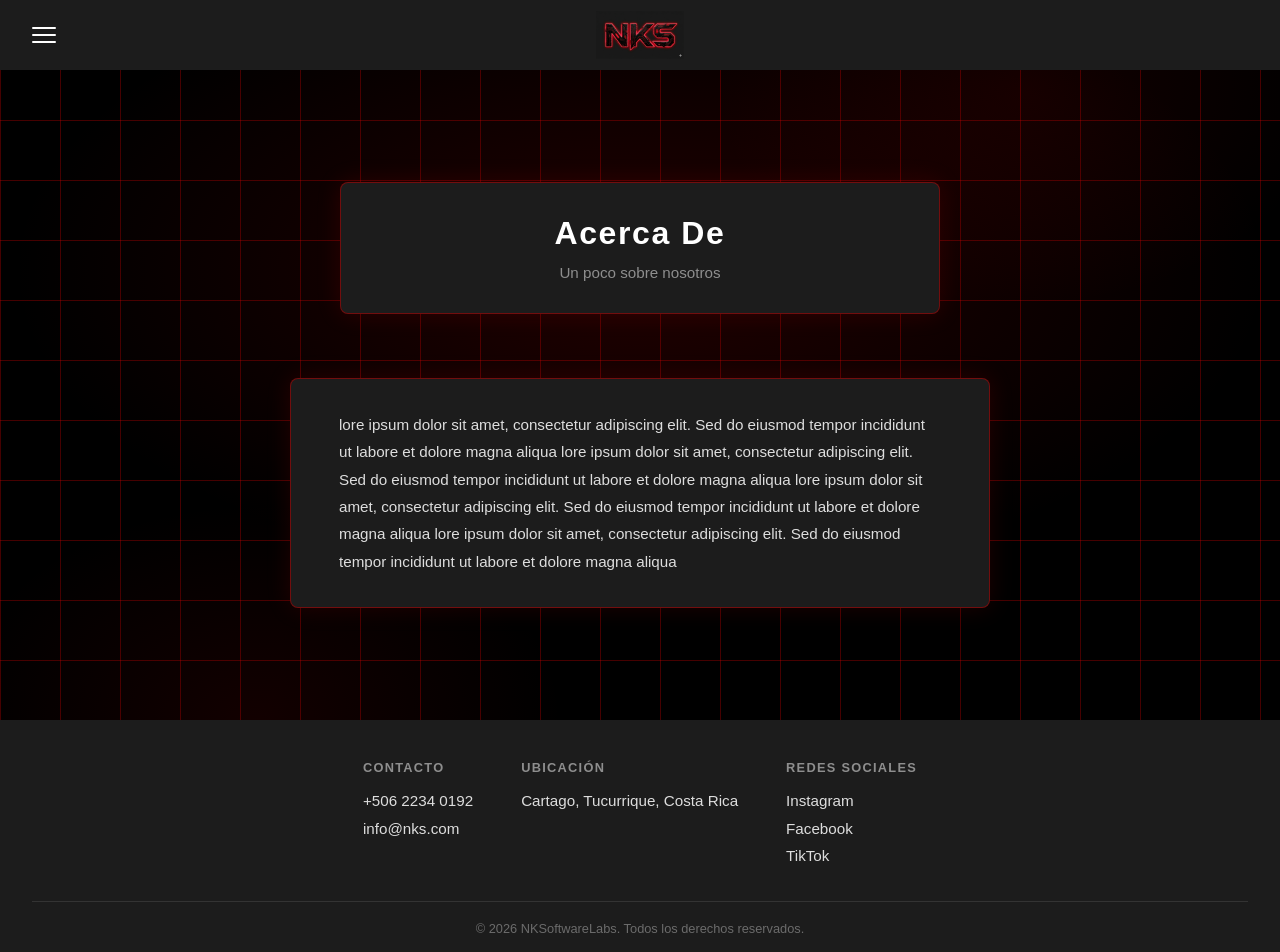
==== acerca_de.html @ ae1a6dfa "Add base of the sites" ====
<!-- Para Comentar -->
 <!--  -->

<!DOCTYPE html>
<html lang="es">
<head>
  <meta charset="UTF-8" />
  <meta name="viewport" content="width=device-width, initial-scale=1.0" />
  <title>NKS</title>
  <link rel="stylesheet" href="css/styles.css" />
</head>
<body>

  <!--Overlay Menu lateral-->
  <div class="overlay" id="overlay" onclick="cerrarMenu()"></div>

  <!--Menu lateral-->
  <nav class="sidebar" id="sidebar">
    <div class="sidebar-header">
      <span class="sidebar-logo">NKS</span>
      <button class="sidebar-close" onclick="cerrarMenu()">&#10005;</button>
    </div>
    <!--Enlaces del menú lateral-->
    <ul class="sidebar-links">
      <li><a href="index.html">Inicio</a></li>
      <li><a href="nks.html">NKS</a></li>
      <li><a href="precios.html">Precios</a></li>
      <li><a href="salas.html">Salas</a></li>
      <li><a href="acerca_de.html">Acerca De</a></li>
    </ul>
  </nav>

  <!--Barra superior-->
  <header class="topbar">
    <button class="menu-btn" onclick="abrirMenu()" aria-label="Abrir menú">
      <span class="hamburger">
        <span></span>
        <span></span>
        <span></span>
      </span>
    </button>
    <div class="topbar-center">
      <!--Imagen de la barra superior-->
      <img src="img/logo.jpg" alt="NKS Logo" class="topbar-img" />
    </div>
    <div class="topbar-right"></div>
  </header>

  <!--Contenido de la pagina-->
  <main class="main-content">

    <!-- Box de título de sección -->
    <div class="section-box">
      <h1>Acerca De</h1>
      <p>Un poco sobre nosotros</p>
    </div>

    <!-- Box de contenido -->
    <div class="content-box">
      <p>
        lore ipsum dolor sit amet, consectetur adipiscing elit. Sed do eiusmod tempor incididunt ut labore et dolore magna aliqua
        lore ipsum dolor sit amet, consectetur adipiscing elit. Sed do eiusmod tempor incididunt ut labore et dolore magna aliqua
        lore ipsum dolor sit amet, consectetur adipiscing elit. Sed do eiusmod tempor incididunt ut labore et dolore magna aliqua
        lore ipsum dolor sit amet, consectetur adipiscing elit. Sed do eiusmod tempor incididunt ut labore et dolore magna aliqua
      </p>
    </div>




  </main>

  <!--Pie de página-->
  <footer class="footer">
    <div class="footer-inner">

      <div class="footer-col">
        <h4>Contacto</h4>
        <p>+506 2234 0192</p>
        <p>info@nks.com</p>
      </div>

      <div class="footer-col">
        <h4>Ubicación</h4>
        <p>Cartago, Tucurrique, Costa Rica</p>
      </div>

      <div class="footer-col">
        <h4>Redes Sociales</h4>
        <p>Instagram</p>
        <p>Facebook</p>
        <p>TikTok</p>
      </div>

    </div>
    <div class="footer-bottom">
      <p>&copy; 2026 NKSoftwareLabs. Todos los derechos reservados.</p>
    </div>
  </footer>

  <!--Scripts-->
  <script>
    function abrirMenu() {
      document.getElementById('sidebar').classList.add('open');
      document.getElementById('overlay').classList.add('active');
    }
    function cerrarMenu() {
      document.getElementById('sidebar').classList.remove('open');
      document.getElementById('overlay').classList.remove('active');
    }
  </script>

</body>
</html>
---- css/styles.css ----
/* Para comentar */
/*  */


*, *::before, *::after {
  margin: 0;
  padding: 0;
  box-sizing: border-box;
}

body {
  background-color: #000000;
  background-image:
    linear-gradient(rgba(200, 0, 0, 0.35) 1px, transparent 1px),
    linear-gradient(90deg, rgba(200, 0, 0, 0.35) 1px, transparent 1px);
  background-size: 60px 60px;
  color: #ffffff;
  font-family: 'Segoe UI', sans-serif;
  min-height: 100vh;
  display: flex;
  flex-direction: column;
  position: relative;
}

body::before {
  content: '';
  position: fixed;
  inset: 0;
  background:
    radial-gradient(ellipse 70% 50% at 50% 30%, rgba(180, 0, 0, 0.18) 0%, transparent 70%),
    radial-gradient(ellipse 40% 40% at 20% 80%, rgba(180, 0, 0, 0.1) 0%, transparent 60%),
    radial-gradient(ellipse 40% 40% at 80% 10%, rgba(180, 0, 0, 0.1) 0%, transparent 60%);
  pointer-events: none;
  z-index: 0;
}

header, nav, main, footer {
  position: relative;
  z-index: 1;
}

/* BARRA SUPERIOR*/
.topbar {
  position: fixed;
  top: 0;
  left: 0;
  right: 0;
  height: 70px;
  background-color: #1C1C1C;
  display: flex;
  align-items: center;
  justify-content: space-between;
  padding: 0 1.5rem;
  z-index: 200;
}

.menu-btn {
  background: none;
  border: none;
  color: #ffffff;
  font-size: 1.6rem;
  cursor: pointer;
  display: flex;
  align-items: center;
  justify-content: center;
  width: 40px;
  height: 40px;
}

.menu-btn:hover {
  opacity: 0.75;
}

.hamburger {
  display: flex;
  flex-direction: column;
  gap: 5px;
  width: 24px;
}

.hamburger span {
  display: block;
  height: 2px;
  width: 100%;
  background-color: #ffffff;
  border-radius: 2px;
  transition: opacity 0.2s;
}

/* Imagen centrada en la topbar */
.topbar-center {
  position: absolute;
  left: 50%;
  transform: translateX(-50%);
  display: flex;
  align-items: center;
}

.topbar-img {
  height: 48px;
  width: auto;
  object-fit: contain;
}

/* Mantener la imagen centrada */
.topbar-right {
  width: 40px;
}

/* Menu lateral */
.sidebar {
  position: fixed;
  top: 0;
  left: -280px;
  width: 280px;
  height: 100vh;
  background-color: #1C1C1C;
  z-index: 300;
  transition: left 0.3s ease;
  display: flex;
  flex-direction: column;
}

.sidebar.open {
  left: 0;
}

.sidebar-header {
  display: flex;
  align-items: center;
  justify-content: space-between;
  padding: 1.2rem 1.5rem;
  border-bottom: 1px solid rgba(255,255,255,0.1);
  height: 70px;
}

.sidebar-logo {
  color: #ffffff;
  font-size: 1.4rem;
  font-weight: 700;
  letter-spacing: 2px;
}

.sidebar-close {
  background: none;
  border: none;
  color: #ffffff;
  font-size: 1.2rem;
  cursor: pointer;
  opacity: 0.7;
  transition: opacity 0.2s;
}

.sidebar-close:hover {
  opacity: 1;
}

.sidebar-links {
  list-style: none;
  padding: 1.5rem 0;
}

.sidebar-links li a {
  display: block;
  color: #ffffff;
  text-decoration: none;
  font-size: 1rem;
  padding: 0.9rem 1.8rem;
  opacity: 0.8;
  transition: background 0.2s, opacity 0.2s;
  letter-spacing: 0.02em;
}

.sidebar-links li a:hover {
  background: rgba(255,255,255,0.07);
  opacity: 1;
}

/* Overlay */
.overlay {
  display: none;
  position: fixed;
  inset: 0;
  background: rgba(0,0,0,0.45);
  z-index: 250;
}

.overlay.active {
  display: block;
}

/* Contenido principal */
.main-content {
  margin-top: 70px;
  flex: 1;
  padding: 3rem 2rem;
}

/* Pie de página */
.footer {
  background-color: #1C1C1C;
  color: #ffffff;
  padding: 2.5rem 2rem 1rem;
  margin-top: auto;
  position: relative;
  z-index: 2;
}

.footer-inner {
  display: flex;
  gap: 3rem;
  flex-wrap: wrap;
  justify-content: center;
  padding-bottom: 2rem;
  border-bottom: 1px solid rgba(255,255,255,0.1);
}

.footer-col h4 {
  font-size: 0.8rem;
  font-weight: 600;
  letter-spacing: 0.1em;
  text-transform: uppercase;
  color: rgba(255,255,255,0.5);
  margin-bottom: 0.75rem;
}

.footer-col p {
  font-size: 0.95rem;
  color: rgba(255,255,255,0.85);
  line-height: 1.8;
}

.footer-bottom {
  text-align: center;
  padding-top: 1.2rem;
  font-size: 0.8rem;
  color: rgba(255,255,255,0.35);
}

/* Fin css base */









/* Box titulo de seccion */
.section-box {
  border: 1px solid rgba(200, 0, 0, 0.5);
  border-radius: 8px;
  padding: 2rem 3rem;
  max-width: 600px;
  margin: 4rem auto;
  text-align: center;
  background: #1C1C1C;
  box-shadow: 0 0 24px rgba(200, 0, 0, 0.15);
}

.section-box h1 {
  font-size: 2rem;
  font-weight: 700;
  color: #ffffff;
  letter-spacing: 0.05em;
}

.section-box p {
  margin-top: 0.75rem;
  font-size: 0.95rem;
  color: rgba(255, 255, 255, 0.5);
}

/* Box de contenido */
.content-box {
  border: 1px solid rgba(200, 0, 0, 0.5);
  border-radius: 8px;
  padding: 2rem 3rem;
  max-width: 700px;
  margin: 0 auto 4rem;
  text-align: left;
  background: #1C1C1C;
  box-shadow: 0 0 24px rgba(200, 0, 0, 0.15);
}

.content-box p {
  font-size: 0.95rem;
  color: rgba(255, 255, 255, 0.85);
  line-height: 1.8;
  margin-bottom: 1rem;
}

.content-box p:last-child {
  margin-bottom: 0;
}
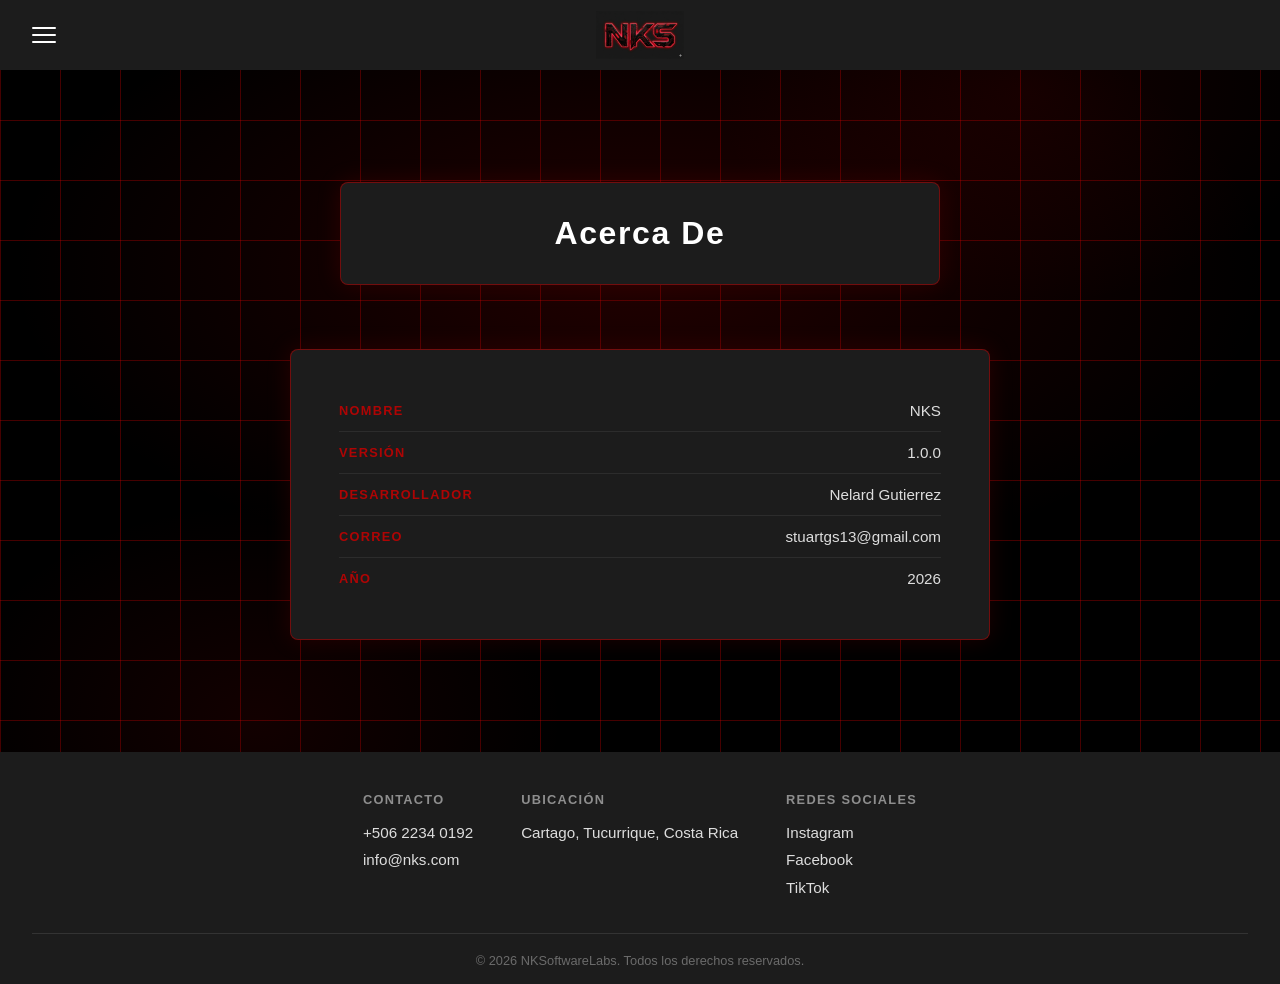
==== commit c597999c: "Add About" ====
--- a/acerca_de.html
+++ b/acerca_de.html
@@ -52,21 +52,30 @@
     <!-- Box de título de sección -->
     <div class="section-box">
       <h1>Acerca De</h1>
-      <p>Un poco sobre nosotros</p>
     </div>
 
-    <!-- Box de contenido -->
-    <div class="content-box">
-      <p>
-        lore ipsum dolor sit amet, consectetur adipiscing elit. Sed do eiusmod tempor incididunt ut labore et dolore magna aliqua
-        lore ipsum dolor sit amet, consectetur adipiscing elit. Sed do eiusmod tempor incididunt ut labore et dolore magna aliqua
-        lore ipsum dolor sit amet, consectetur adipiscing elit. Sed do eiusmod tempor incididunt ut labore et dolore magna aliqua
-        lore ipsum dolor sit amet, consectetur adipiscing elit. Sed do eiusmod tempor incididunt ut labore et dolore magna aliqua
-      </p>
+    <div class="about-box">
+      <div class="about-row">
+        <span>Nombre</span>
+        <span>NKS</span>
+      </div>
+      <div class="about-row">
+        <span>Versión</span>
+        <span>1.0.0</span>
+      </div>
+      <div class="about-row">
+        <span>Desarrollador</span>
+        <span>Nelard Gutierrez</span>
+      </div>
+      <div class="about-row">
+        <span>Correo</span>
+        <span>stuartgs13@gmail.com</span>
+      </div>
+      <div class="about-row">
+        <span>Año</span>
+        <span>2026</span>
+      </div>
     </div>
-
-
-
 
   </main>
 
--- a/css/styles.css
+++ b/css/styles.css
@@ -246,7 +246,6 @@
 
 
 
-
 /* Box titulo de seccion */
 .section-box {
   border: 1px solid rgba(200, 0, 0, 0.5);
@@ -293,4 +292,152 @@
 
 .content-box p:last-child {
   margin-bottom: 0;
+}
+
+/* Boxs con imagen lateral */
+.box-row {
+  display: flex;
+  align-items: center;
+  gap: 2rem;
+  max-width: 1100px;
+  margin: 0 auto 4rem;
+}
+
+.box-row.reverse {
+  flex-direction: row-reverse;
+}
+
+.box-row .content-box {
+  flex: 1;
+  margin: 0;
+}
+
+.box-img {
+  flex: 1;
+  max-width: 400px;
+  border-radius: 8px;
+  overflow: hidden;
+  border: 1px solid rgba(200, 0, 0, 0.5);
+  box-shadow: 0 0 24px rgba(200, 0, 0, 0.15);
+}
+
+.box-img img {
+  width: 100%;
+  height: 100%;
+  object-fit: cover;
+  display: block;
+}
+
+/* Tarjetas de precios */
+.cards-grid {
+  display: grid;
+  grid-template-columns: repeat(4, 1fr);
+  gap: 1.5rem;
+  max-width: 1100px;
+  margin: 0 auto 4rem;
+}
+
+.card {
+  border: 1px solid rgba(200, 0, 0, 0.5);
+  border-radius: 8px;
+  padding: 1.5rem;
+  text-align: center;
+  background: #1C1C1C;
+  box-shadow: 0 0 24px rgba(200, 0, 0, 0.15);
+}
+
+.card h3 {
+  font-size: 1.1rem;
+  font-weight: 700;
+  color: #ffffff;
+  margin-bottom: 0.5rem;
+}
+
+.card p {
+  font-size: 0.82rem;
+  color: rgba(255, 255, 255, 0.5);
+  margin-bottom: 0.4rem;
+  line-height: 1.5;
+}
+
+.card .card-tipo {
+  font-size: 0.78rem;
+  color: rgba(200, 0, 0, 0.85);
+  text-transform: uppercase;
+  letter-spacing: 0.08em;
+  margin-bottom: 0.5rem;
+}
+
+.card .card-precio {
+  font-size: 1rem;
+  font-weight: 600;
+  color: #ffffff;
+}
+
+/* Tarjetas de salas */
+.salas-grid {
+  display: grid;
+  grid-template-columns: repeat(3, 1fr);
+  gap: 1.5rem;
+  max-width: 1100px;
+  margin: 0 auto 4rem;
+}
+
+.sala-card {
+  border: 1px solid rgba(200, 0, 0, 0.5);
+  border-radius: 8px;
+  padding: 2rem;
+  background: #1C1C1C;
+  box-shadow: 0 0 24px rgba(200, 0, 0, 0.15);
+}
+
+.sala-card h2 {
+  font-size: 1.3rem;
+  font-weight: 700;
+  color: #ffffff;
+  margin-bottom: 1rem;
+  padding-bottom: 0.75rem;
+  border-bottom: 1px solid rgba(200, 0, 0, 0.3);
+}
+
+.sala-card p {
+  font-size: 0.92rem;
+  color: rgba(255, 255, 255, 0.75);
+  line-height: 1.8;
+}
+
+/* box acerca de */
+.about-box {
+  border: 1px solid rgba(200, 0, 0, 0.5);
+  border-radius: 8px;
+  padding: 2.5rem 3rem;
+  max-width: 700px;
+  margin: 0 auto 4rem;
+  background: #1C1C1C;
+  box-shadow: 0 0 24px rgba(200, 0, 0, 0.15);
+}
+
+.about-row {
+  display: flex;
+  justify-content: space-between;
+  align-items: center;
+  padding: 0.75rem 0;
+  border-bottom: 1px solid rgba(255, 255, 255, 0.07);
+}
+
+.about-row:last-child {
+  border-bottom: none;
+}
+
+.about-row span:first-child {
+  font-size: 0.8rem;
+  text-transform: uppercase;
+  letter-spacing: 0.1em;
+  color: rgba(200, 0, 0, 0.85);
+  font-weight: 600;
+}
+
+.about-row span:last-child {
+  font-size: 0.95rem;
+  color: rgba(255, 255, 255, 0.85);
 }
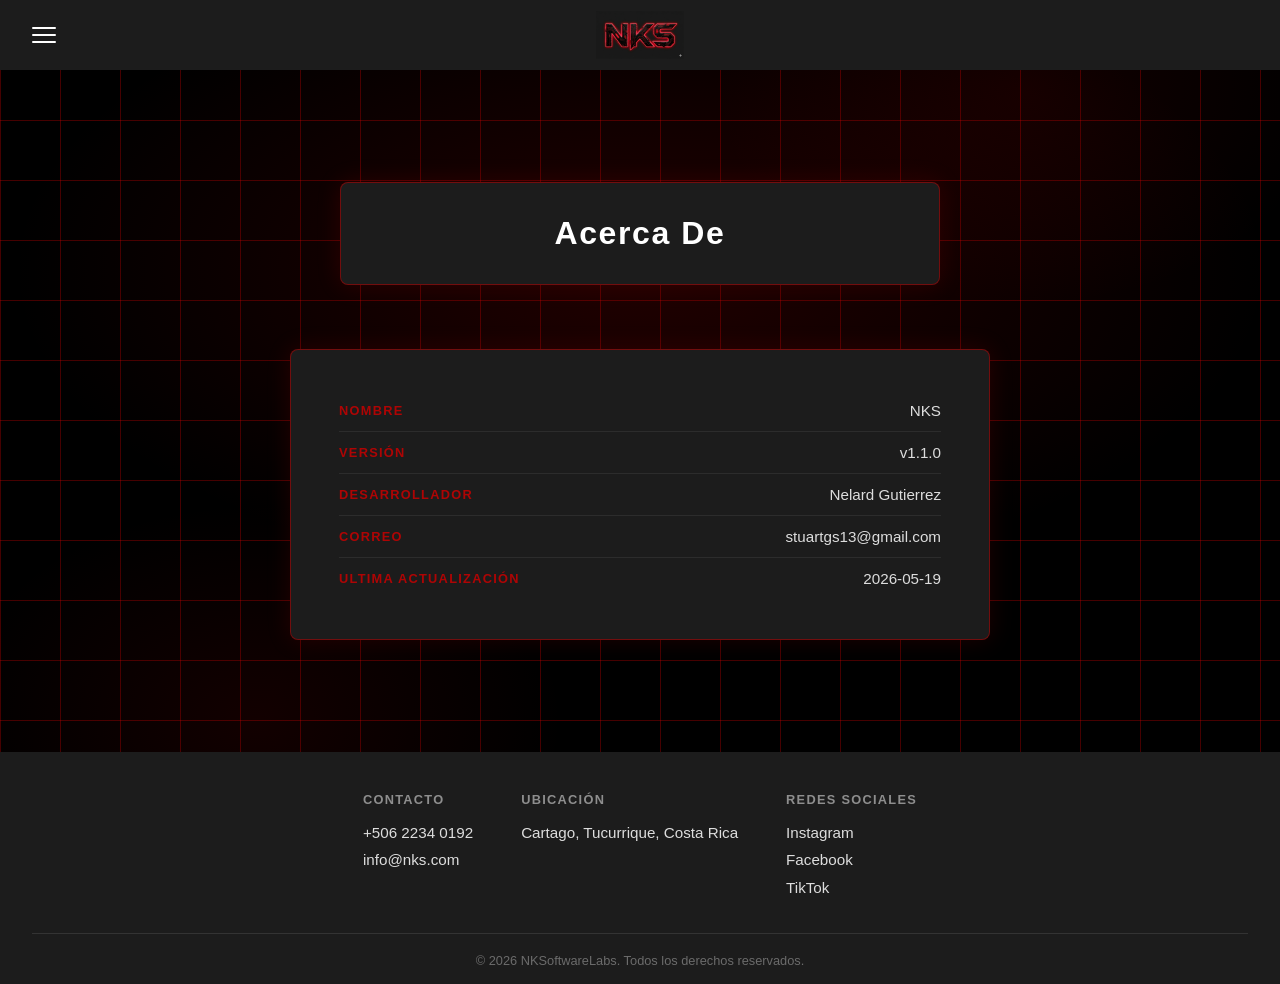
==== commit 34ddeecf: "Add points feature and complete the informaction" ====
--- a/acerca_de.html
+++ b/acerca_de.html
@@ -26,6 +26,7 @@
       <li><a href="nks.html">NKS</a></li>
       <li><a href="precios.html">Precios</a></li>
       <li><a href="salas.html">Salas</a></li>
+      <li><a href="puntos.html">Puntos</a></li>
       <li><a href="acerca_de.html">Acerca De</a></li>
     </ul>
   </nav>
@@ -61,7 +62,7 @@
       </div>
       <div class="about-row">
         <span>Versión</span>
-        <span>1.0.0</span>
+        <span>v1.1.0</span>
       </div>
       <div class="about-row">
         <span>Desarrollador</span>
@@ -72,8 +73,8 @@
         <span>stuartgs13@gmail.com</span>
       </div>
       <div class="about-row">
-        <span>Año</span>
-        <span>2026</span>
+        <span>Ultima Actualización</span>
+        <span>2026-05-19</span>
       </div>
     </div>
 
--- a/css/styles.css
+++ b/css/styles.css
@@ -1,6 +1,5 @@
 /* Para comentar */
 /*  */
-
 
 *, *::before, *::after {
   margin: 0;
@@ -104,7 +103,45 @@
 
 /* Mantener la imagen centrada */
 .topbar-right {
-  width: 40px;
+  display: flex;
+  align-items: center;
+}
+
+/* Botones de autenticacion */
+.auth-buttons {
+  display: flex;
+  gap: 0.75rem;
+  align-items: center;
+}
+
+.btn-login {
+  background: none;
+  border: 1px solid rgba(255, 255, 255, 0.3);
+  color: #ffffff;
+  padding: 0.4rem 1rem;
+  border-radius: 6px;
+  font-size: 0.85rem;
+  cursor: pointer;
+  transition: border-color 0.2s, color 0.2s;
+}
+
+.btn-login:hover {
+  border-color: #ffffff;
+}
+
+.btn-registro {
+  background: rgba(200, 0, 0, 0.8);
+  border: 1px solid transparent;
+  color: #ffffff;
+  padding: 0.4rem 1rem;
+  border-radius: 6px;
+  font-size: 0.85rem;
+  cursor: pointer;
+  transition: background 0.2s;
+}
+
+.btn-registro:hover {
+  background: rgba(200, 0, 0, 1);
 }
 
 /* Menu lateral */
@@ -440,4 +477,74 @@
 .about-row span:last-child {
   font-size: 0.95rem;
   color: rgba(255, 255, 255, 0.85);
+}
+
+/* BOX DE PUNTOS POR SALA */
+.puntos-grid {
+  display: grid;
+  grid-template-columns: repeat(3, 1fr);
+  gap: 1.5rem;
+  max-width: 900px;
+  margin: 0 auto 2rem;
+}
+
+.punto-card {
+  border: 1px solid rgba(200, 0, 0, 0.5);
+  border-radius: 8px;
+  padding: 1.5rem;
+  background: #1C1C1C;
+  box-shadow: 0 0 24px rgba(200, 0, 0, 0.15);
+  text-align: center;
+  display: flex;
+  flex-direction: column;
+  gap: 0.75rem;
+}
+
+.punto-card h3 {
+  font-size: 1rem;
+  font-weight: 700;
+  color: #ffffff;
+  padding-bottom: 0.75rem;
+  border-bottom: 1px solid rgba(200, 0, 0, 0.3);
+}
+
+.punto-card .pts-row {
+  display: flex;
+  justify-content: space-between;
+  align-items: center;
+}
+
+.punto-card .pts-label {
+  font-size: 0.78rem;
+  text-transform: uppercase;
+  letter-spacing: 0.08em;
+  color: rgba(200, 0, 0, 0.85);
+}
+
+.punto-card .pts-value {
+  font-size: 0.95rem;
+  font-weight: 600;
+  color: rgba(255, 255, 255, 0.85);
+}
+
+/* Box de informacion de puntos */
+.infopuntos-box {
+  border: 1px solid rgba(200, 0, 0, 0.5);
+  border-radius: 8px;
+  padding: 1.5rem 2rem;
+  max-width: 700px;
+  margin: 0 auto 4rem;
+  background: #1C1C1C;
+  box-shadow: 0 0 24px rgba(200, 0, 0, 0.15);
+  text-align: center;
+}
+
+.infopuntos-box p {
+  font-size: 0.95rem;
+  color: rgba(255, 255, 255, 0.85);
+  line-height: 1.8;
+}
+
+.infopuntos-box strong {
+  color: #ffffff;
 }
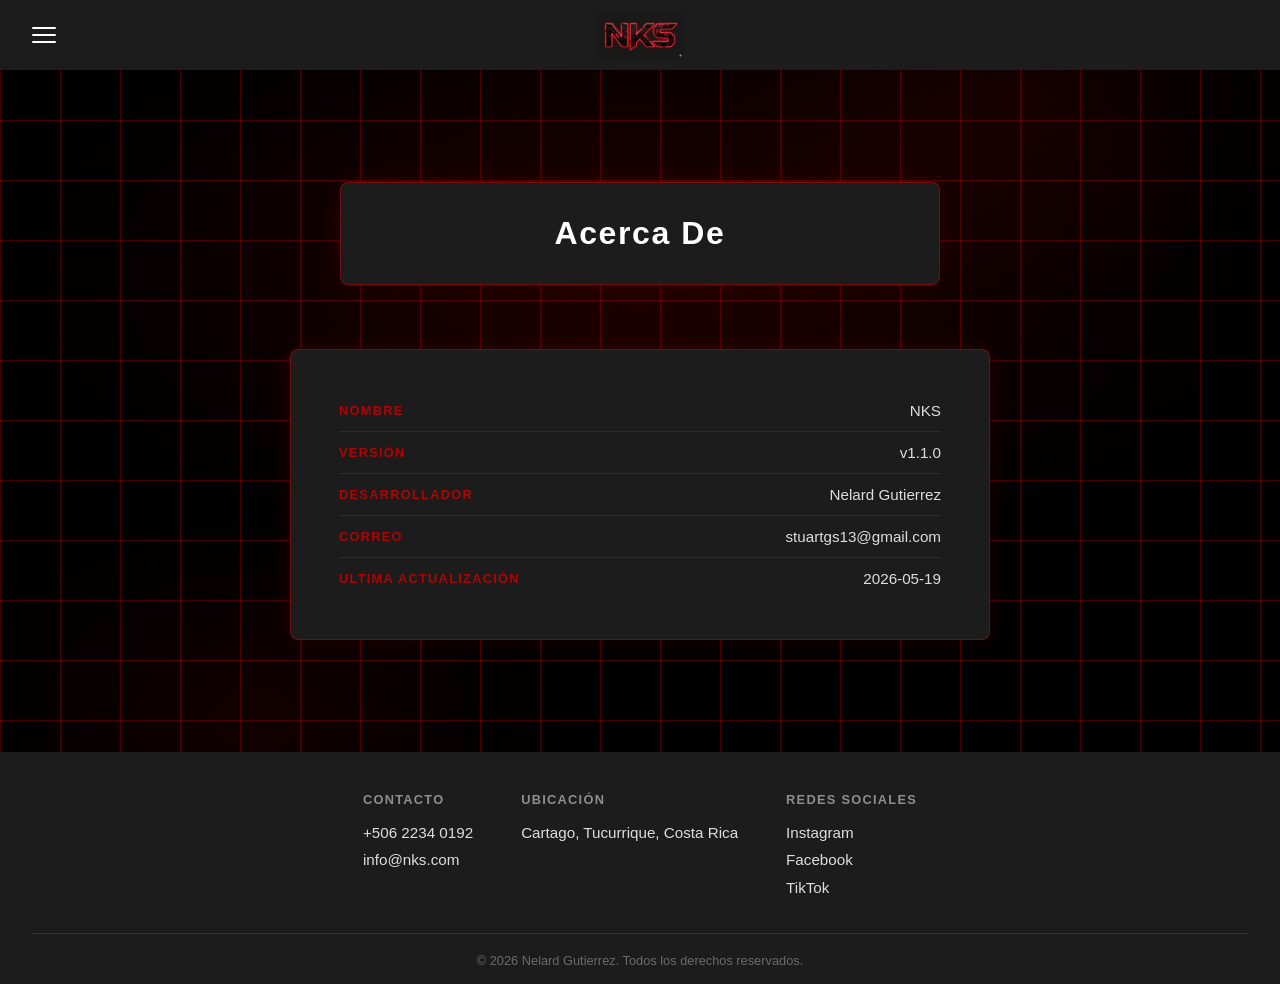
==== commit 8f3c9000: "Change author name" ====
--- a/acerca_de.html
+++ b/acerca_de.html
@@ -104,7 +104,7 @@
 
     </div>
     <div class="footer-bottom">
-      <p>&copy; 2026 NKSoftwareLabs. Todos los derechos reservados.</p>
+      <p>&copy; 2026 Nelard Gutierrez. Todos los derechos reservados.</p>
     </div>
   </footer>
 
